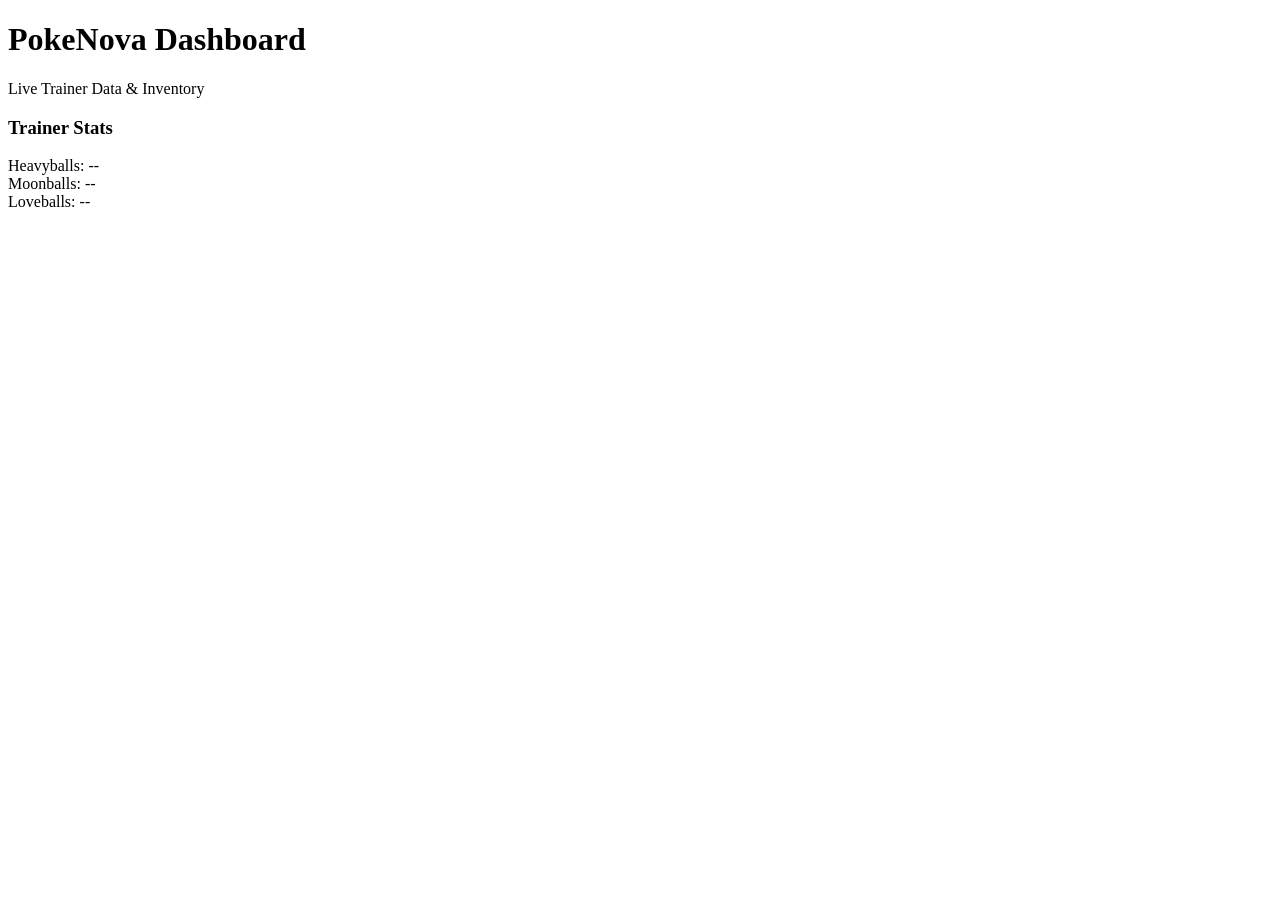
==== pages/home.html @ d3d8cb45 "Create pages/home.html" ====
<!DOCTYPE html>
<html lang="en">
<head>
    <meta charset="UTF-8">
    <meta name="viewport" content="width=device-width, initial-scale=1.0">
    <title>PokeNova Dashboard</title>
    <!-- CSS File Link (../statics/ karke link kiya hai) -->
    <link rel="stylesheet" href="../statics/home.css">
</head>
<body>
    <div class="container">
        <header>
            <h1>PokeNova Dashboard</h1>
            <p>Live Trainer Data & Inventory</p>
        </header>

        <main>
            <div class="card">
                <h3>Trainer Stats</h3>
                <div class="stat-row">
                    <span>Heavyballs:</span>
                    <span class="stat-value" id="heavyballs">--</span>
                </div>
                <div class="stat-row">
                    <span>Moonballs:</span>
                    <span class="stat-value" id="moonballs">--</span>
                </div>
                <div class="stat-row">
                    <span>Loveballs:</span>
                    <span class="stat-value" id="loveballs">--</span>
                </div>
            </div>
        </main>
    </div>

    <!-- JS File Link (../js/ karke link kiya hai) -->
    <script src="../js/home.js"></script>
</body>
</html>
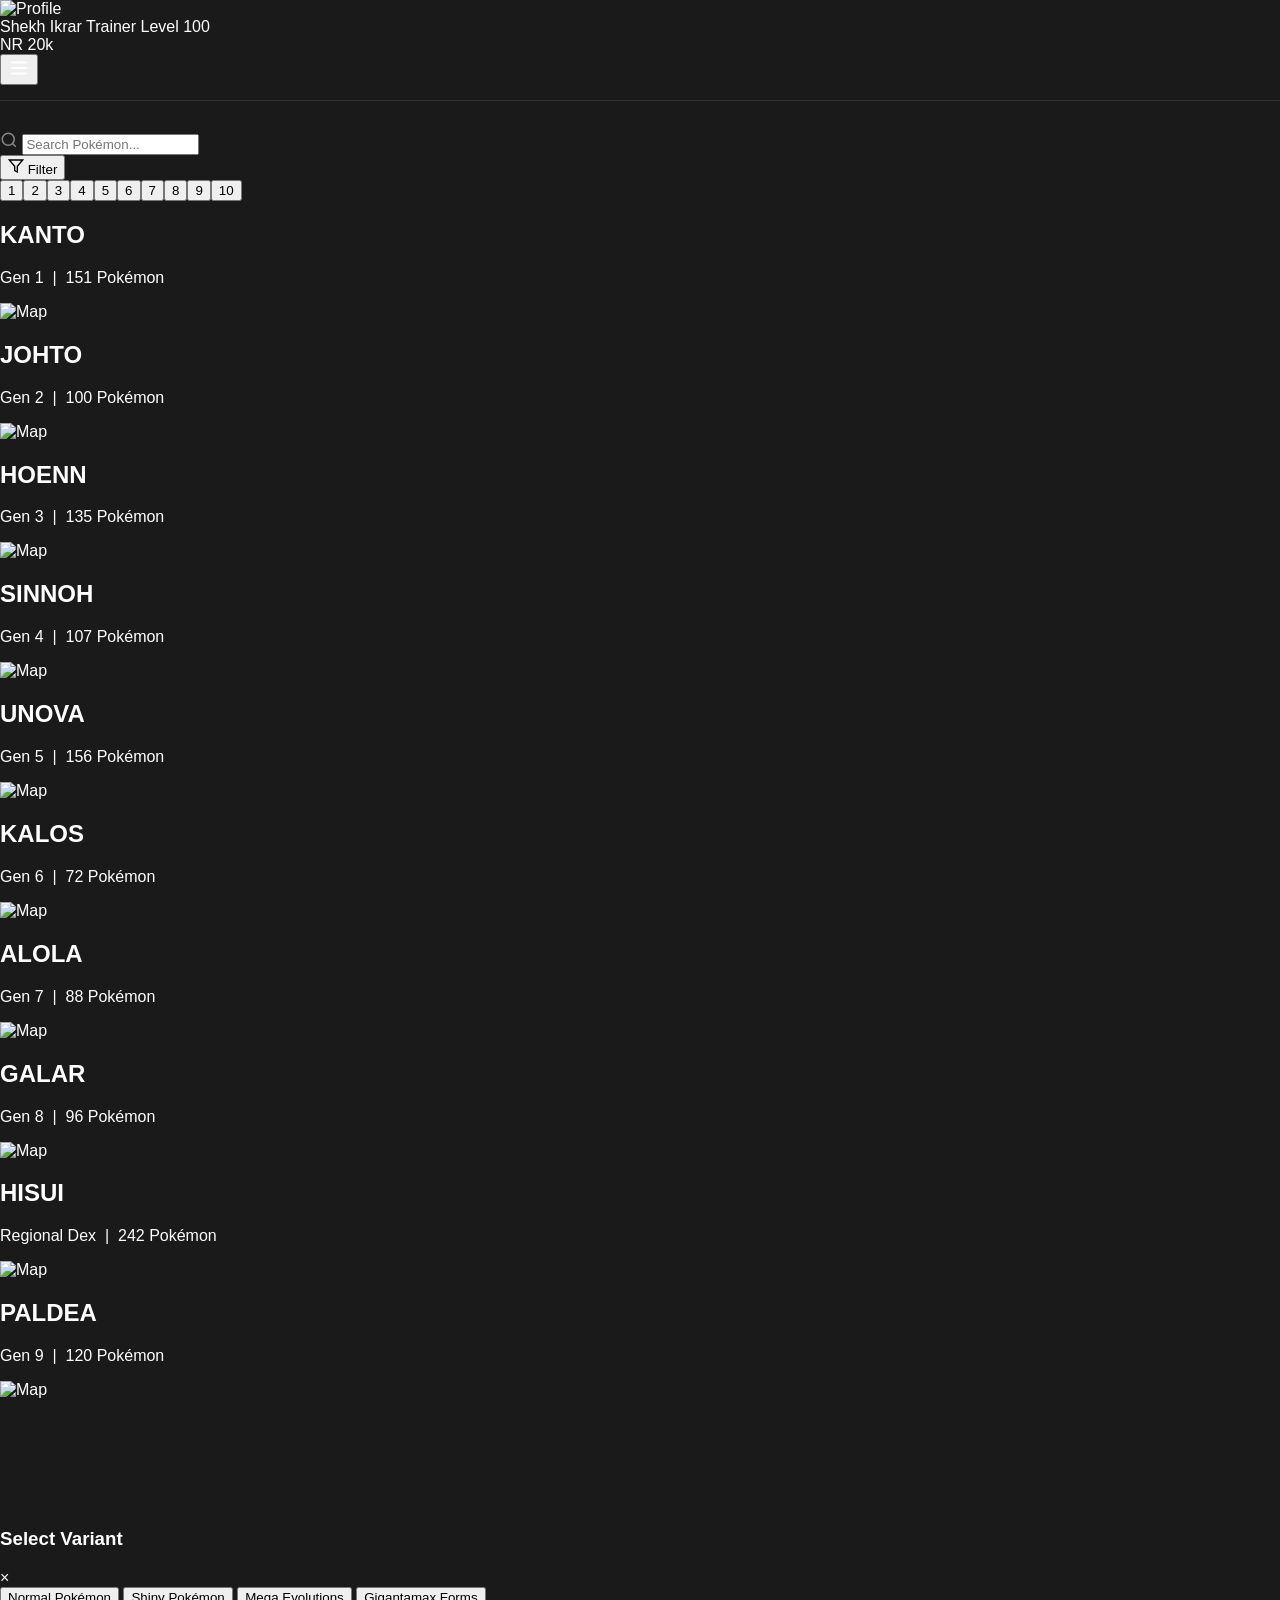
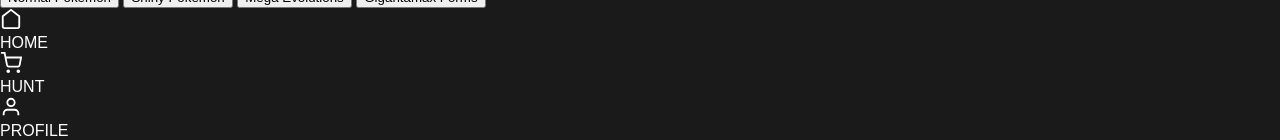
==== commit 4f95c339: "Update home.html" ====
--- a/pages/home.html
+++ b/pages/home.html
@@ -2,38 +2,165 @@
 <html lang="en">
 <head>
     <meta charset="UTF-8">
-    <meta name="viewport" content="width=device-width, initial-scale=1.0">
-    <title>PokeNova Dashboard</title>
-    <!-- CSS File Link (../statics/ karke link kiya hai) -->
+    <meta name="viewport" content="width=device-width, initial-scale=1.0, maximum-scale=1.0, user-scalable=no">
+    <title>PokeNova - Home</title>
+    <link href="https://fonts.googleapis.com/css2?family=Montserrat:wght@400;500;600;700;800&display=swap" rel="stylesheet">
     <link rel="stylesheet" href="../statics/home.css">
+    <script src="https://telegram.org/js/telegram-web-app.js"></script>
 </head>
-<body>
-    <div class="container">
-        <header>
-            <h1>PokeNova Dashboard</h1>
-            <p>Live Trainer Data & Inventory</p>
+<body oncontextmenu="return false;" onselectstart="return false;" ondragstart="return false;">
+
+    <div id="app-content">
+        
+        <!-- Top Header -->
+        <header class="top-nav glass-card">
+            <div class="user-section">
+                <div class="pfp-wrapper">
+                    <img src="https://files.catbox.moe/eyegb0.jpg" alt="Profile" draggable="false">
+                    <div class="online-dot"></div>
+                </div>
+                <div class="user-details">
+                    <span class="username" id="tg-name">Shekh Ikrar</span>
+                    <span class="user-status">Trainer Level 100</span>
+                </div>
+            </div>
+            <div class="right-header">
+                <div class="nr-box">
+                    <span class="badge-nr">NR</span>
+                    <span id="nr-amount" class="nr-value">20k</span>
+                </div>
+                <button class="premium-menu-btn" onclick="window.location.href='hunt.html'" title="Hunt Arena">
+                    <svg width="22" height="22" viewBox="0 0 24 24" fill="none" stroke="#fff" stroke-width="2"><line x1="3" y1="12" x2="21" y2="12"></line><line x1="3" y1="6" x2="21" y2="6"></line><line x1="3" y1="18" x2="21" y2="18"></line></svg>
+                </button>
+            </div>
         </header>
 
-        <main>
-            <div class="card">
-                <h3>Trainer Stats</h3>
-                <div class="stat-row">
-                    <span>Heavyballs:</span>
-                    <span class="stat-value" id="heavyballs">--</span>
+        <!-- Search & Filter Area -->
+        <div class="search-section">
+            <div class="search-box glass-card">
+                <svg width="18" height="18" viewBox="0 0 24 24" fill="none" stroke="#888" stroke-width="2"><circle cx="11" cy="11" r="8"></circle><line x1="21" y1="21" x2="16.65" y2="16.65"></line></svg>
+                <input type="text" id="searchInput" placeholder="" autocomplete="off">
+                <button id="clearSearch" class="clear-btn" style="display:none;">&times;</button>
+            </div>
+            <button class="filter-btn glass-card" id="filterBtn">
+                <svg width="16" height="16" viewBox="0 0 24 24" fill="none" stroke="currentColor" stroke-width="2"><polygon points="22 3 2 3 10 12.46 10 19 14 21 14 12.46 22 3"></polygon></svg>
+                <span>Filter</span>
+                <span class="filter-badge" id="filterBadge" style="display:none;">1</span>
+            </button>
+        </div>
+
+        <!-- Season Numbers -->
+        <div class="season-nav" id="seasonNav">
+            <button class="season-btn glass-card active" data-target="KANTO">1</button>
+            <button class="season-btn glass-card" data-target="JOHTO">2</button>
+            <button class="season-btn glass-card" data-target="HOENN">3</button>
+            <button class="season-btn glass-card" data-target="SINNOH">4</button>
+            <button class="season-btn glass-card" data-target="UNOVA">5</button>
+            <button class="season-btn glass-card" data-target="KALOS">6</button>
+            <button class="season-btn glass-card" data-target="ALOLA">7</button>
+            <button class="season-btn glass-card" data-target="GALAR">8</button>
+            <button class="season-btn glass-card" data-target="HISUI">9</button>
+            <button class="season-btn glass-card" data-target="PALDEA">10</button>
+        </div>
+
+        <!-- Dynamic Filter Header -->
+        <div id="dynamicHeader" class="region-banner" style="display:none; margin: 10px 15px 20px;">
+            <div class="region-pokeball"></div>
+            <div class="region-info">
+                <h2 id="dynTitle">RESULTS</h2>
+                <p id="dynSubtitle">Showing items</p>
+            </div>
+        </div>
+
+        <!-- No Results State -->
+        <div id="noResults" style="display:none; flex-direction:column; align-items:center; justify-content:center; padding: 60px 20px; text-align:center;">
+            <!-- Broken Pokeball SVG -->
+            <svg width="64" height="64" viewBox="0 0 24 24" fill="none" stroke="#444" stroke-width="1.5" stroke-linecap="round" stroke-linejoin="round">
+                <circle cx="12" cy="12" r="10"></circle>
+                <path d="M2 12h8"></path><path d="M14 12h10"></path>
+                <circle cx="12" cy="12" r="2"></circle>
+                <path d="M12 2l-2 5 4 4-2 3"></path> <!-- Crack -->
+            </svg>
+            <h3 style="color:#666; margin-top:15px; font-size:15px; font-weight:600; letter-spacing:1px;">NO RESULT FOUND!</h3>
+        </div>
+
+        <!-- Main Pokedex Area -->
+        <main id="pokedex-container">
+            <!-- Dynamically injected regions -->
+        </main>
+        
+        <div style="height: 110px;"></div> 
+    </div>
+
+    <!-- Swipeable Glass Filter Modal -->
+    <div class="filter-modal-overlay" id="filterModal">
+        <div class="filter-modal-content glass-modal" id="modalContent">
+            <div class="drag-handle"></div>
+            <div class="filter-header">
+                <h3>Select Variant</h3>
+                <span class="close-filter" id="closeFilter">&times;</span>
+            </div>
+            <div class="filter-options">
+                <button class="filter-opt glass-card active" data-val="normal">Normal Pokémon</button>
+                <button class="filter-opt glass-card" data-val="shiny">Shiny Pokémon</button>
+                <button class="filter-opt glass-card" data-val="mega">Mega Evolutions</button>
+                <button class="filter-opt glass-card" data-val="gmax">Gigantamax Forms</button>
+            </div>
+        </div>
+    </div>
+
+    <!-- Premium Pokemon Details Page (Product View) -->
+    <div id="pokeDetailsModal" class="details-page glass-card" style="display: none;">
+        <div class="details-header">
+            <button class="back-btn" id="closeDetails">
+                <svg width="24" height="24" viewBox="0 0 24 24" fill="none" stroke="#fff" stroke-width="2"><line x1="19" y1="12" x2="5" y2="12"></line><polyline points="12 19 5 12 12 5"></polyline></svg>
+            </button>
+            <span class="details-id" id="det-id">#000</span>
+        </div>
+        
+        <div class="details-body">
+            <!-- 3D Spinning Image Container -->
+            <div class="model-container">
+                <div class="platform-glow"></div>
+                <img id="det-img" src="" class="spin-3d" alt="Pokemon">
+            </div>
+            
+            <h1 class="det-name" id="det-name">Loading...</h1>
+            <div class="det-types" id="det-types"></div>
+            
+            <!-- Details Scrollable Content -->
+            <div class="det-content glass-card">
+                <h3>BASE STATS</h3>
+                <div class="stats-container" id="det-stats">
+                    <!-- JS Injected Stats -->
                 </div>
-                <div class="stat-row">
-                    <span>Moonballs:</span>
-                    <span class="stat-value" id="moonballs">--</span>
-                </div>
-                <div class="stat-row">
-                    <span>Loveballs:</span>
-                    <span class="stat-value" id="loveballs">--</span>
+                
+                <h3 style="margin-top:25px;">ABOUT</h3>
+                <div class="about-container" id="det-about">
+                    <p>Height: <span id="det-height">--</span> m</p>
+                    <p>Weight: <span id="det-weight">--</span> kg</p>
+                    <p>Abilities: <span id="det-abilities">--</span></p>
                 </div>
             </div>
-        </main>
+        </div>
     </div>
 
-    <!-- JS File Link (../js/ karke link kiya hai) -->
+    <!-- Floating Glass Bottom Navigation -->
+    <nav class="bottom-bar glass-card">
+        <div class="nav-item active">
+            <div class="nav-icon"><svg width="22" height="22" viewBox="0 0 24 24" fill="none" stroke="currentColor" stroke-width="2"><path d="M3 9l9-7 9 7v11a2 2 0 0 1-2 2H5a2 2 0 0 1-2-2z"></path></svg></div>
+            <span>HOME</span>
+        </div>
+        <div class="nav-item" onclick="window.location.href='hunt.html'">
+            <div class="nav-icon"><svg width="22" height="22" viewBox="0 0 24 24" fill="none" stroke="currentColor" stroke-width="2"><circle cx="9" cy="21" r="1"></circle><circle cx="20" cy="21" r="1"></circle><path d="M1 1h4l2.68 13.39a2 2 0 0 0 2 1.61h9.72a2 2 0 0 0 2-1.61L23 6H6"></path></svg></div>
+            <span>HUNT</span>
+        </div>
+        <div class="nav-item" onclick="window.location.href='profile.html'">
+            <div class="nav-icon"><svg width="22" height="22" viewBox="0 0 24 24" fill="none" stroke="currentColor" stroke-width="2"><path d="M20 21v-2a4 4 0 0 0-4-4H8a4 4 0 0 0-4 4v2"></path><circle cx="12" cy="7" r="4"></circle></svg></div>
+            <span>PROFILE</span>
+        </div>
+    </nav>
+
     <script src="../js/home.js"></script>
 </body>
 </html>
--- a/statics/home.css
+++ b/statics/home.css
@@ -0,0 +1,56 @@
+body {
+    font-family: Arial, sans-serif;
+    background-color: #1a1a1a;
+    color: #ffffff;
+    margin: 0;
+    padding: 0;
+}
+
+.container {
+    padding: 20px;
+    max-width: 600px;
+    margin: 0 auto;
+}
+
+header {
+    border-bottom: 1px solid #333;
+    padding-bottom: 15px;
+    margin-bottom: 30px;
+}
+
+header h1 {
+    color: #f39c12;
+    margin: 0;
+}
+
+header p {
+    color: #aaa;
+    margin: 5px 0 0 0;
+    font-size: 14px;
+}
+
+.card {
+    background-color: #2a2a2a;
+    border-radius: 10px;
+    padding: 20px;
+    box-shadow: 0 4px 6px rgba(0,0,0,0.3);
+}
+
+.card h3 {
+    margin-top: 0;
+    border-bottom: 1px solid #444;
+    padding-bottom: 10px;
+    font-size: 18px;
+}
+
+.stat-row {
+    display: flex;
+    justify-content: space-between;
+    margin: 15px 0;
+    font-size: 16px;
+}
+
+.stat-value {
+    font-weight: bold;
+    color: #f39c12;
+}
